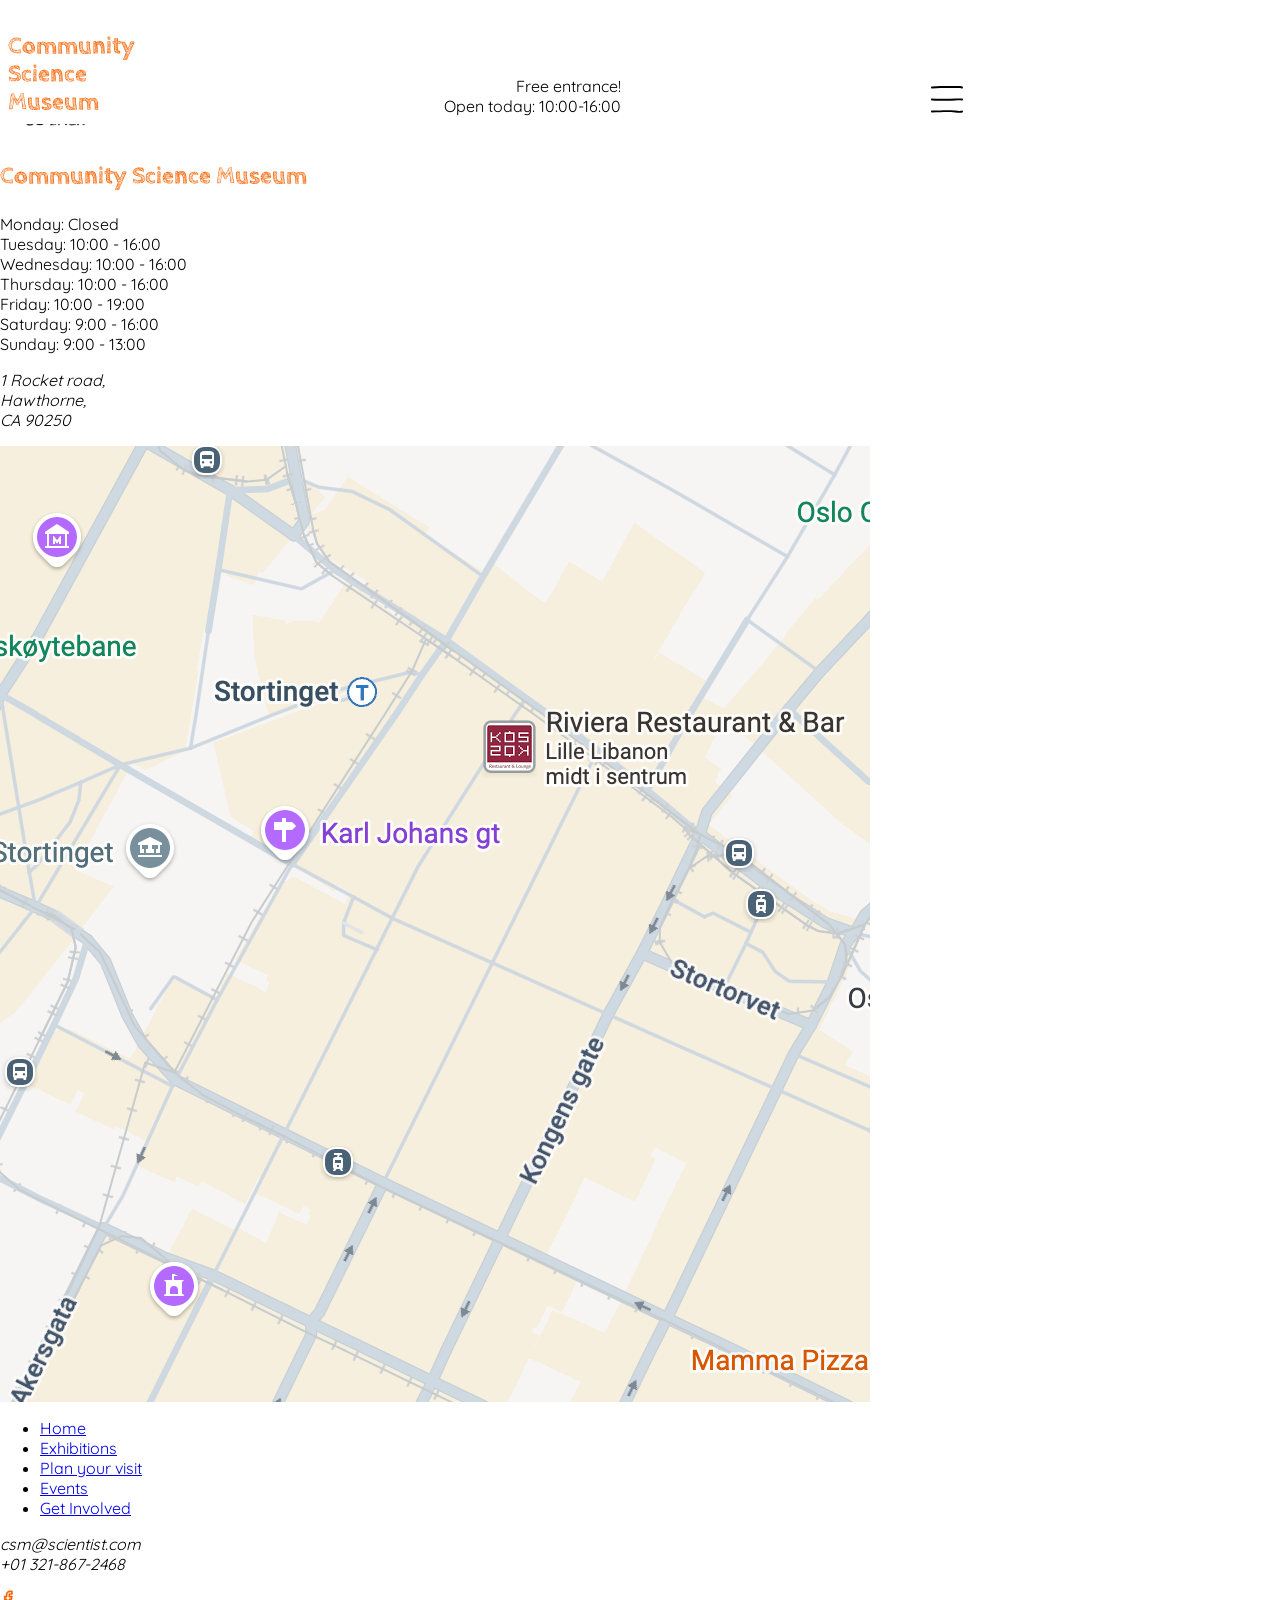
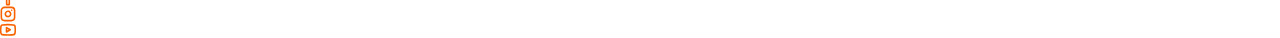
==== coming-soon.html @ 7a9d855d "Finished header, with hamburger menu. added scribble.border" ====
<!doctype html>
<html lang="en">
  <head>
    <meta charset="UTF-8" />
    <meta name="viewport" content="width=device-width, initial-scale=1.0" />
    <meta
      name="description"
      content="This page is a placeholder for an upcoming page for the Community Science Museum. Check back soon for more details about this exciting feature."
    />
    <title>Coming soon</title>
    <link rel="stylesheet" href="style.css" />
    <link rel="preconnect" href="https://fonts.googleapis.com">
    <link rel="preconnect" href="https://fonts.gstatic.com" crossorigin>
    <link href="https://fonts.googleapis.com/css2?family=Cabin+Sketch:wght@400;700&family=Quicksand:wght@300..700&display=swap" rel="stylesheet">
  </head>
  <body>
    <header>
      <a class="logo" href="index.html">Community <br>Science <br>Museum</a>
      <p>Free entrance!<br />Open today: 10:00-16:00</p>
      <input type="checkbox" id="menu-toggle" class="menu-toggle">
      <label for="menu-toggle" class="hamburger-icon">
        <img src="images/hamburger.svg" alt=""/>
      </label>
      <label for="menu-toggle" class="menu-overlay"></label>
      <nav aria-label="Main navigation">
        <ul>
          <li><a href="index.html" class="scribble-box" >Home</a></li>
          <li><a href="exhibitions.html" class="scribble-box">Exhibitions</a></li>
          <li><a href="visit.html" class="scribble-box">Plan your visit</a></li>
          <li><a href="events.html" class="scribble-box" class="active">Events</a></li>
          <li><a href="involve.html" class="scribble-box">Get Involved</a></li>
        </ul>
      </nav>
    </header>
    <main>
      <h1>Coming soon</h1>
      <a href="events.html" class="btn">go back</a>
    </main>
    <footer>
      <p class="logo">Community Science Museum</p>
      <p>
        Monday: Closed<br />Tuesday: 10:00 - 16:00<br />Wednesday: 10:00 -
        16:00<br />Thursday: 10:00 - 16:00<br />Friday: 10:00 - 19:00<br />Saturday:
        9:00 - 16:00<br />Sunday: 9:00 - 13:00
      </p>
      <address class="location">
        <p>1 Rocket road,<br />Hawthorne,<br />CA 90250</p>
        <img
          src="images/location.png"
          alt="Location of the museum on a street map"
        />
      </address>
      <nav aria-label="Footer navigation">
        <ul>
          <li><a href="index.html">Home</a></li>
          <li><a href="exhibitions.html">Exhibitions</a></li>
          <li><a href="visit.html">Plan your visit</a></li>
          <li><a href="events.html">Events</a></li>
          <li><a href="involve.html">Get Involved</a></li>
        </ul>
      </nav>
      <address class="contact">
        <p>csm@scientist.com<br />+01 321-867-2468</p>
        <div class="social">
          <a href="https://www.facebook.com/"
            ><img src="images/facebook.svg" alt="Visit our Facebook page"
          /></a>
          <a href="https://www.instagram.com/"
            ><img src="images/instagram.svg" alt="Visit our Instagram page"
          /></a>
          <a href="https://youtube.com/"
            ><img src="images/youtube.svg" alt="Visit our YouTube page"
          /></a>
        </div>
      </address>
    </footer>
  </body>
</html>
---- style.css ----
:root { 
  --primary-color: #000000; 
  --neutral-color: #ffffff; 
  --secondary-color: #f76300; 

  --font-heading: 'Cabin Sketch', sans-serif;
  --font-body: 'Quicksand', sans-serif;

  --font-size-body: 1rem;
  --font-size-h3: 1.25rem;
  --font-size-h2: 1.5rem;
  --font-size-h1: 2.5rem;

--border-scribble: url('images/scribble-border.svg') 30 / 30px / 0 round;
} 

* {
  box-sizing: border-box;
}

img {
  max-width: 100%;
  height: auto;
  display: block;
}

body {
  font-family: var(--font-body);
  font-size: var(--font-size-body);
  background-color: var(--neutral-color);
  color: var(--primary-color);
  width: 100%;
  margin: 0;
}

main {
  padding: 0.5rem;
}

h1 {
  font-family: var(--font-heading);
  font-weight: bold;
  color: var(--primary-color);
  font-size: var(--font-size-h1);
}

h2 {
  font-family: var(--font-heading);
  color: var(--primary-color);
  font-size: var(--font-size-h2);
}

h3 {
  font-family: var(--font-heading);
  color: var(--primary-color);
  font-size: var(--font-size-h3);
}

.scribble-box {
  border-image: var(--border-scribble);
  border-style: solid;
  border-width: 10px;
}

.btn {
  font-family: var(--font-heading);
  background-color: var(--neutral-color);
  color: var(--primary-color);
  padding: 0.5rem 1rem;
  border-radius: 4px;
  text-decoration: none;
  text-transform: uppercase;
}

.btn-orange {
  background-color: var(--secondary-color);
}

/* Header styles */
header {
  display: flex;
  justify-content: space-between;
  align-items: flex-end;
  padding: 2rem  0.5rem 0.5rem;
  background-color: var(--neutral-color);
  position: fixed;
  width: 100%;
  top: 0;
  left: 0;
  z-index: 100;
}
.logo {
  color: var(--secondary-color);
  font-family: var(--font-heading);
  font-size: var(--font-size-h2);
  font-weight: bold;
  text-decoration: none;
}

header p {
  text-align: right;
  margin: 0;
}

/*hamburger menu */
.menu-toggle {
  position: absolute;
  opacity: 0;
  pointer-events: none;
}

.menu-overlay {
  display: none;
  position: fixed;
  inset: 0;
  z-index: 20;
}

.menu-toggle:checked ~ .menu-overlay {
  display: block;
}

header nav ul {
 flex-direction: column;
 list-style: none;
 margin: 0;
 padding: 0;  
 position: absolute;
 top: 100%;
  right: 0;
  width: 100%;
  background-color: var(--neutral-color);
  max-height: 0;
  overflow: hidden;
  transition: max-height 0.3s ease;
  z-index: 30;
}

.menu-toggle:checked ~ nav ul {
  max-height: 500px; 
  }

header nav ul li a{ 
  display: block;
  padding: 1rem;
  text-align: center;
  text-decoration: none;
  font-family: var(--font-heading);
  font-size: var(--font-size-h3);
  color: var(--primary-color);
  }

.hamburger-icon {
  display: flex;
  align-items: center;
  position: relative;
  z-index: 40;
 }

.hamburger-icon img {
  display: block;
  width: 2rem;
  height: auto;
  padding-bottom: 0.2rem;
 }


/* Index*/
.hero {
  padding-top: 116px;
}



  /* HUSKELISTE
  1. feste header, ikke scrollbar
  2. legge til hamburger meny i resten av sidene
  3. klikke utenfor for å lukke menuen
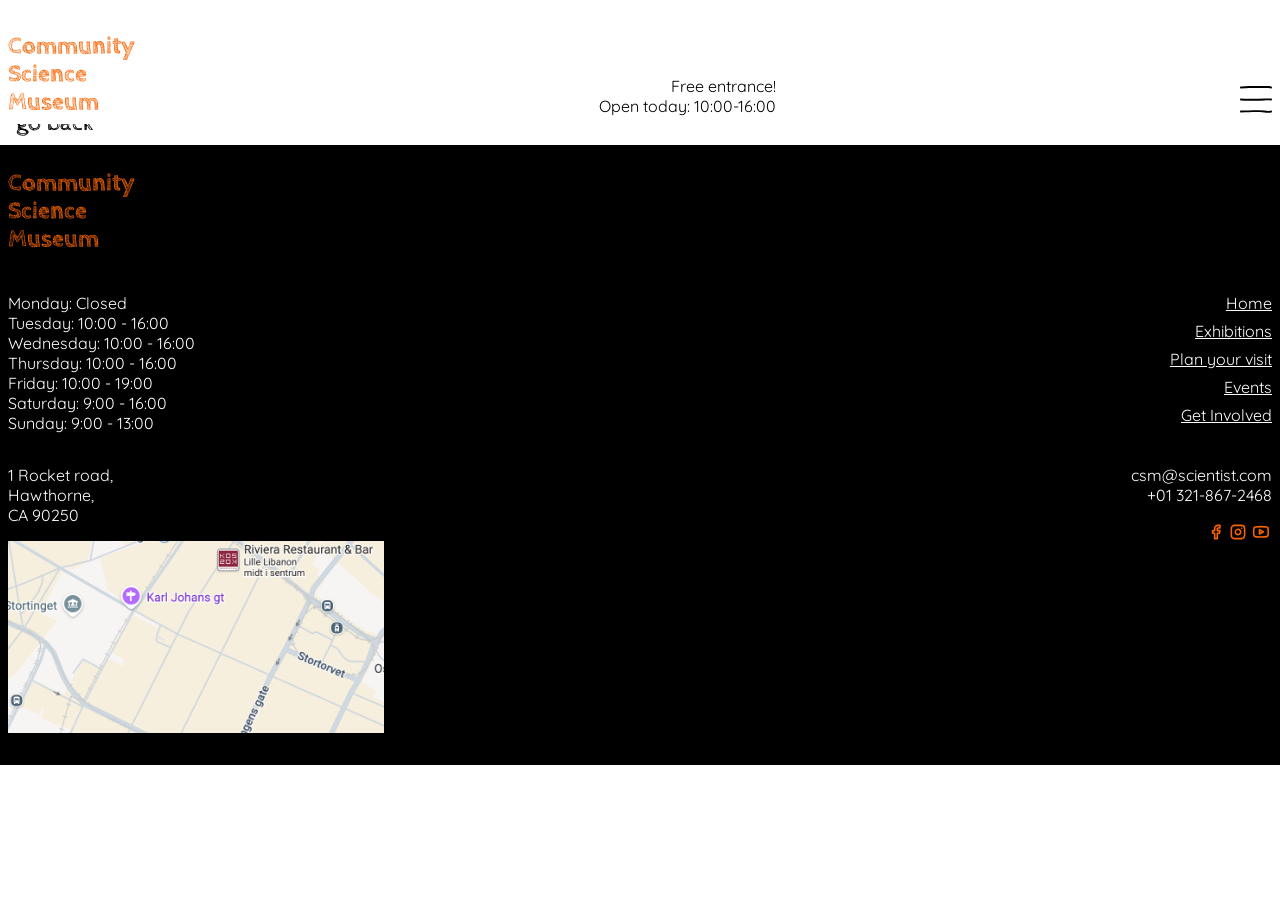
==== commit e932e360: "finished footer and fixed meny width" ====
--- a/coming-soon.html
+++ b/coming-soon.html
@@ -27,7 +27,7 @@
           <li><a href="index.html" class="scribble-box" >Home</a></li>
           <li><a href="exhibitions.html" class="scribble-box">Exhibitions</a></li>
           <li><a href="visit.html" class="scribble-box">Plan your visit</a></li>
-          <li><a href="events.html" class="scribble-box" class="active">Events</a></li>
+          <li><a href="events.html" class="scribble-box active">Events</a></li>
           <li><a href="involve.html" class="scribble-box">Get Involved</a></li>
         </ul>
       </nav>
@@ -37,8 +37,8 @@
       <a href="events.html" class="btn">go back</a>
     </main>
     <footer>
-      <p class="logo">Community Science Museum</p>
-      <p>
+      <p class="logo">Community<br>Science<br>Museum</p>
+      <p class="hours">
         Monday: Closed<br />Tuesday: 10:00 - 16:00<br />Wednesday: 10:00 -
         16:00<br />Thursday: 10:00 - 16:00<br />Friday: 10:00 - 19:00<br />Saturday:
         9:00 - 16:00<br />Sunday: 9:00 - 13:00
--- a/style.css
+++ b/style.css
@@ -64,19 +64,19 @@
 
 .btn {
   font-family: var(--font-heading);
-  background-color: var(--neutral-color);
-  color: var(--primary-color);
-  padding: 0.5rem 1rem;
-  border-radius: 4px;
-  text-decoration: none;
-  text-transform: uppercase;
+  font-size: var(--font-size-h2);
+  background-color: var(--neutral-color);
+  color: var(--primary-color);
+  padding: 0rem 0.5rem;
+  border-radius: 10px;
+  text-decoration: none;
 }
 
 .btn-orange {
   background-color: var(--secondary-color);
 }
 
-/* Header styles */
+/* Header */
 header {
   display: flex;
   justify-content: space-between;
@@ -102,7 +102,7 @@
   margin: 0;
 }
 
-/*hamburger menu */
+/* Hamburger menu */
 .menu-toggle {
   position: absolute;
   opacity: 0;
@@ -125,9 +125,6 @@
  list-style: none;
  margin: 0;
  padding: 0;  
- position: absolute;
- top: 100%;
-  right: 0;
   width: 100%;
   background-color: var(--neutral-color);
   max-height: 0;
@@ -135,7 +132,13 @@
   transition: max-height 0.3s ease;
   z-index: 30;
 }
-
+header nav  {
+ position: absolute;
+ top: 100%;
+  right: 0;
+  left: 0;
+  width: 100%;
+}
 .menu-toggle:checked ~ nav ul {
   max-height: 500px; 
   }
@@ -143,6 +146,7 @@
 header nav ul li a{ 
   display: block;
   padding: 1rem;
+  margin: 0.1rem;
   text-align: center;
   text-decoration: none;
   font-family: var(--font-heading);
@@ -164,16 +168,117 @@
   padding-bottom: 0.2rem;
  }
 
-
+/* Footer */
+
+footer  {
+  background-color: var(--primary-color);
+  display: grid;  
+  grid-template-columns: 1fr 1fr;
+}
+
+footer p  {
+  padding-left: 0.5rem;
+  color: var(--neutral-color);
+}
+
+.hours  {
+  grid-column: 1;
+  grid-row: 2;
+}
+ .location {
+  grid-column: 1;
+  padding-bottom: 2rem;
+ }
+
+ address {
+     font-style: normal;
+ }
+
+
+address.location img {
+  max-width: 60%;
+  aspect-ratio: 2 / 1;
+  object-fit: cover;
+  padding-left: 0.5rem;
+}
+footer a {
+  color: var(--neutral-color);
+}
+
+footer nav  {
+  grid-column: 2;
+  grid-row: 2;
+  text-align: end;
+}
+
+footer nav li {
+  padding-bottom: 0.5rem;
+  padding-right: 0.5rem;
+}
+
+.social {
+  display: flex;
+  justify-content: flex-end;
+}
+
+.contact {
+ 
+  padding-right: 0.5rem;
+  grid-column: 2;
+  text-align: end;
+}
+.social img {
+  padding: 0.2rem;
+}
 /* Index*/
 .hero {
   padding-top: 116px;
-}
-
-
+  position: relative;  
+}
+
+.hero img {
+  width: 100%;
+  height: auto;
+  display: block;
+}
+
+.hero .btn {
+  position: absolute;
+  bottom: 2.5rem;
+  left: 60%;
+ } 
+
+ .cards {
+  display: grid;
+  gap: 1.5rem;
+  margin: 1rem;
+}
+
+.card a{ 
+  display: flex;
+  flex-direction: row;
+  text-decoration: none;
+  color: var(--primary-color);
+}
+
+.card-text  {
+  flex: 1;
+  min-width: 0;
+  display: flex;
+  flex-direction: column;
+  justify-content: center;
+  align-items: center;
+  text-align: center;
+}
+
+.card a img {
+  flex: 1;
+  object-fit: cover;
+  width: 100%;
+  height: auto;
+  min-width: 0;
+}
 
   /* HUSKELISTE
-  1. feste header, ikke scrollbar
-  2. legge til hamburger meny i resten av sidene
-  3. klikke utenfor for å lukke menuen
+  1. Tekst i knapp må ikke breake
   
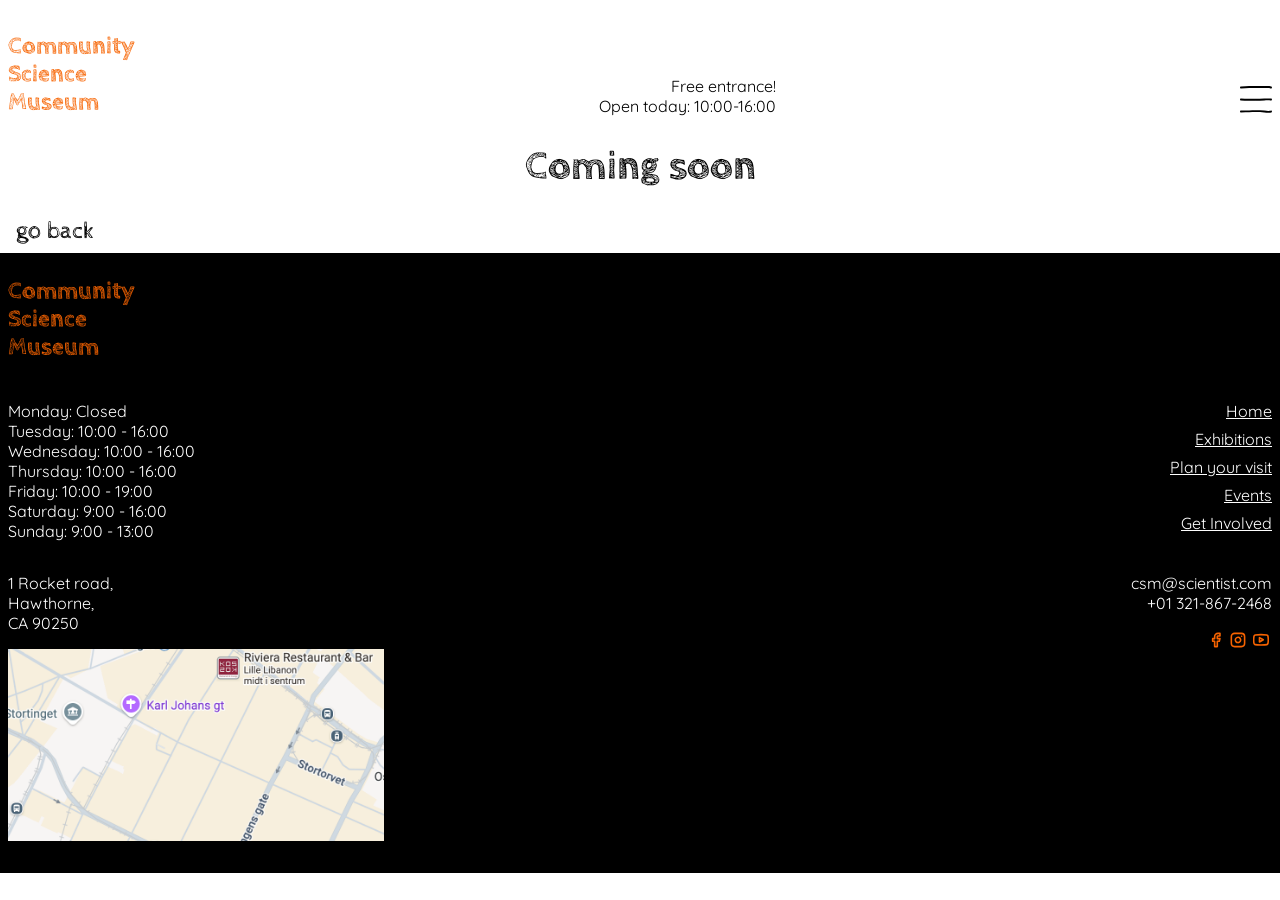
==== commit b8bb8964: "Fixed header overlap in all pages, finished exhibitions page" ====
--- a/coming-soon.html
+++ b/coming-soon.html
@@ -12,6 +12,8 @@
     <link rel="preconnect" href="https://fonts.googleapis.com">
     <link rel="preconnect" href="https://fonts.gstatic.com" crossorigin>
     <link href="https://fonts.googleapis.com/css2?family=Cabin+Sketch:wght@400;700&family=Quicksand:wght@300..700&display=swap" rel="stylesheet">
+    <link rel="icon" type="image/svg" href="images/favicon.svg"/>
+
   </head>
   <body>
     <header>
@@ -32,7 +34,7 @@
         </ul>
       </nav>
     </header>
-    <main>
+    <main class="page-content">
       <h1>Coming soon</h1>
       <a href="events.html" class="btn">go back</a>
     </main>
--- a/style.css
+++ b/style.css
@@ -11,7 +11,7 @@
   --font-size-h2: 1.5rem;
   --font-size-h1: 2.5rem;
 
---border-scribble: url('images/scribble-border.svg') 30 / 30px / 0 round;
+--border-scribble: url('images/scribble-border.svg') 30 / 2rem / 0 round;
 } 
 
 * {
@@ -36,30 +36,37 @@
 main {
   padding: 0.5rem;
 }
+.page-content{
+  padding-top: 116px;
+}
 
 h1 {
   font-family: var(--font-heading);
   font-weight: bold;
   color: var(--primary-color);
   font-size: var(--font-size-h1);
+  text-align: center;
 }
 
 h2 {
   font-family: var(--font-heading);
   color: var(--primary-color);
   font-size: var(--font-size-h2);
+  text-align: center;
+  font-weight: normal;
 }
 
 h3 {
   font-family: var(--font-heading);
   color: var(--primary-color);
   font-size: var(--font-size-h3);
+  font-weight: normal;
 }
 
 .scribble-box {
   border-image: var(--border-scribble);
   border-style: solid;
-  border-width: 10px;
+  border-width: 0.5rem;
 }
 
 .btn {
@@ -130,7 +137,6 @@
   max-height: 0;
   overflow: hidden;
   transition: max-height 0.3s ease;
-  z-index: 30;
 }
 header nav  {
  position: absolute;
@@ -138,6 +144,7 @@
   right: 0;
   left: 0;
   width: 100%;
+  z-index: 30;
 }
 .menu-toggle:checked ~ nav ul {
   max-height: 500px; 
@@ -250,8 +257,10 @@
 
  .cards {
   display: grid;
+  grid-template-columns: 1fr;
   gap: 1.5rem;
   margin: 1rem;
+  align-items: stretch;
 }
 
 .card a{ 
@@ -259,6 +268,8 @@
   flex-direction: row;
   text-decoration: none;
   color: var(--primary-color);
+  /* height: 100%; */
+  align-items: flex-start;
 }
 
 .card-text  {
@@ -269,6 +280,15 @@
   justify-content: center;
   align-items: center;
   text-align: center;
+  align-self: stretch;
+  gap: 0.1rem;
+}
+.card-text h3 {
+  margin: 0.5rem;
+}
+
+.card-text p {
+  margin: 0.5rem;
 }
 
 .card a img {
@@ -277,8 +297,64 @@
   width: 100%;
   height: auto;
   min-width: 0;
+  aspect-ratio: 1 / 1;
+}
+
+.card {
+  padding: 0.2rem;
+}
+
+.index-h1 {
+  color: var(--secondary-color);
+}
+/* .intro img {
+  height: 20rem;
+  object-fit: cover;
+  width: 100%;
+}  */
+.explore a {
+  color: var(--primary-color);
+}
+
+summary {
+  font-family: var(--font-heading);
+  font-size: var(--font-size-h3);
+  cursor: pointer;
+  padding: 0.2rem;
+}
+
+summary::marker {
+  color: var(--secondary-color);
+}
+
+/* exhibitions */
+.exhibition h2 {
+  margin: 0;
+}
+ .exhibition img {
+  margin-top: 0.5rem;
+  margin-bottom: 0.5rem;
+aspect-ratio: 3 / 1;
+  object-fit: cover;
+  width: 100%;
+ }
+.exhibition p {
+  margin-bottom: 0.2rem;
+}
+
+.discovery-lab img {
+aspect-ratio: 2 / 1;
 }
 
   /* HUSKELISTE
+  1. alle sider trenger 11px padding top pga header.
+
+  index
   1. Tekst i knapp må ikke breake
-  +  2. vurdere størrelse på .intro img
+  3. legge ved bilde i explore section? 
+  
+  exhibitions
+
+  visit
+  1.designe og lage contact form
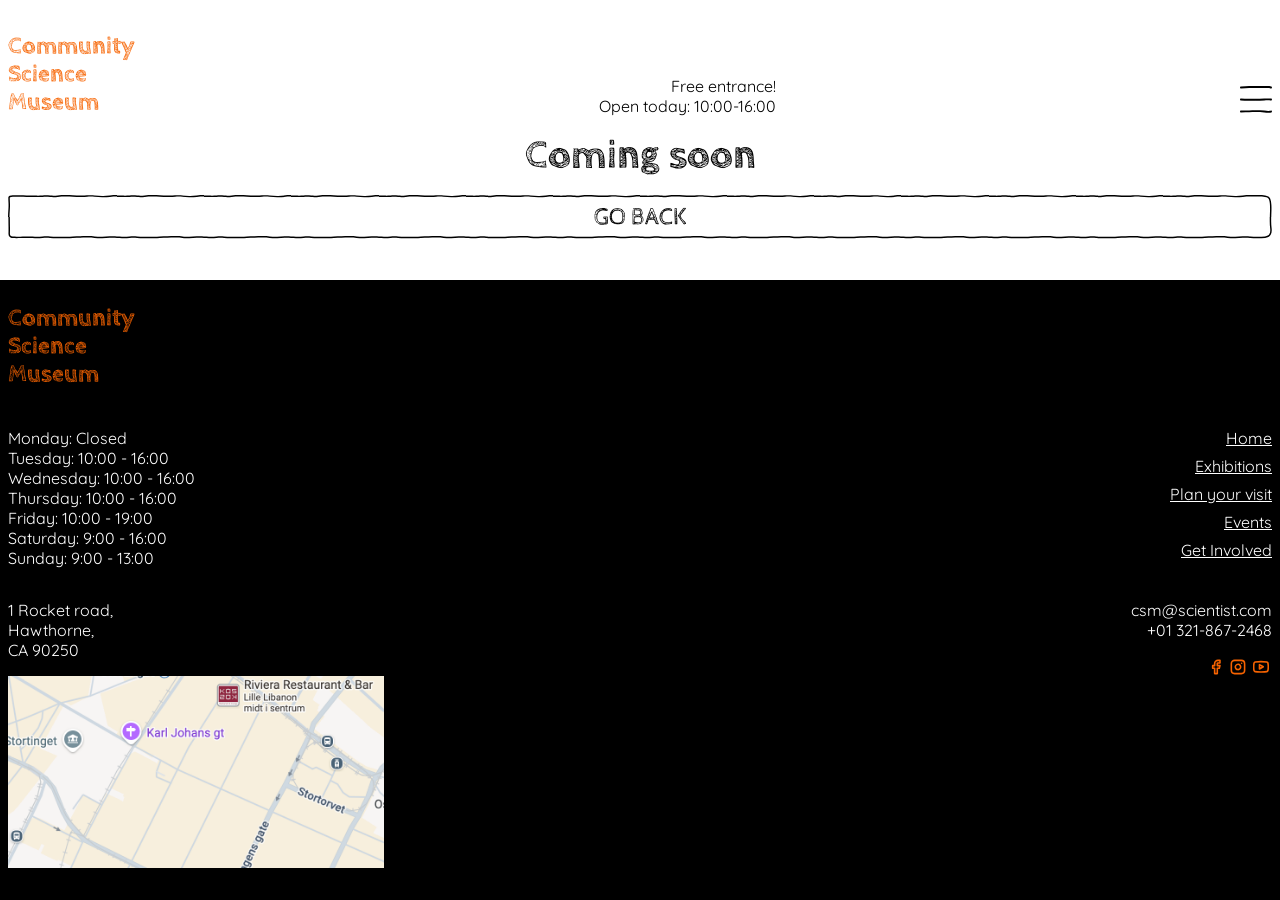
==== commit 78bb84eb: "Finished coming-soon and involve pages" ====
--- a/coming-soon.html
+++ b/coming-soon.html
@@ -36,7 +36,7 @@
     </header>
     <main class="page-content">
       <h1>Coming soon</h1>
-      <a href="events.html" class="btn">go back</a>
+      <a href="events.html" class="btn scribble-box coming-soon">go back</a>
     </main>
     <footer>
       <p class="logo">Community<br>Science<br>Museum</p>
--- a/style.css
+++ b/style.css
@@ -25,6 +25,9 @@
 }
 
 body {
+  display: flex;
+  flex-direction: column;
+  min-height: 100vh;
   font-family: var(--font-body);
   font-size: var(--font-size-body);
   background-color: var(--neutral-color);
@@ -34,10 +37,16 @@
 }
 
 main {
+  flex: 1;
   padding: 0.5rem;
+  padding-bottom: 2rem;
 }
 .page-content{
   padding-top: 116px;
+}
+
+.page-content h1{
+  margin: 1rem;
 }
 
 h1 {
@@ -77,12 +86,9 @@
   padding: 0rem 0.5rem;
   border-radius: 10px;
   text-decoration: none;
-}
-
-.btn-orange {
-  background-color: var(--secondary-color);
-}
-
+  text-align: center;
+  white-space: nowrap;
+}
 /* Header */
 header {
   display: flex;
@@ -252,7 +258,7 @@
 .hero .btn {
   position: absolute;
   bottom: 2.5rem;
-  left: 60%;
+  left: 50%;
  } 
 
  .cards {
@@ -328,7 +334,12 @@
 }
 
 /* exhibitions */
-.exhibition h2 {
+.exhibition-list, .event-list {
+  display: grid;
+  grid-template-columns: 1;
+  row-gap: 1rem;
+}
+.exhibition h2, .event h2 {
   margin: 0;
 }
  .exhibition img {
@@ -345,6 +356,89 @@
 .discovery-lab img {
 aspect-ratio: 2 / 1;
 }
+
+/* Events */
+
+.event {
+  position: relative;
+  display: grid;
+  grid-template-columns: 1fr 1fr;
+  align-items: stretch;
+}
+
+.event-date {
+  font-family: var(--font-heading);
+  font-size: var(--font-size-h3);
+  color: var(--secondary-color);
+  text-align: center;
+  margin-bottom: 0;
+  margin-top: 0.5rem;
+  grid-column: 1 / -1;
+}
+
+.event h2 {
+    grid-column: 1 / -1;
+    margin-bottom: 0.5rem;
+}
+
+.btn-orange {
+  background-color: var(--secondary-color);
+  font-size: var(--font-size-h3);
+  text-transform: uppercase;
+  margin: 0;
+  padding-left: 1rem;
+  padding-right: 1rem;
+}
+.status.disabled {
+  cursor: default;
+}
+.event-status {
+  position: absolute;
+  top: -0.5rem;
+  right: -0.7rem;
+  transform: rotate(7deg);
+  margin: 0;
+}
+
+.event-status.left {
+  right: auto;
+  left: -0.7rem;
+  top: -0.5rem;
+  transform: rotate(-7deg);
+}
+
+.event-text {
+  margin: 0.5rem;
+  grid-column: 1;
+  align-self: center;
+}
+
+.event img {
+  grid-column: 2;
+  object-fit: cover;
+  width: 100%;
+  aspect-ratio: 4 / 3;
+}
+
+/* Involve + coming soon*/
+
+.involve-item h2 {
+  text-align: start;
+  margin-bottom: 0.2rem;
+}
+
+.involve-item p {
+  text-align: start;
+  margin-top: 0;
+}
+
+.coming-soon {
+  display: flex;
+  justify-content: center;
+  with: 100%;
+  text-transform: uppercase;
+}
+
 
   /* HUSKELISTE
   1. alle sider trenger 11px padding top pga header.
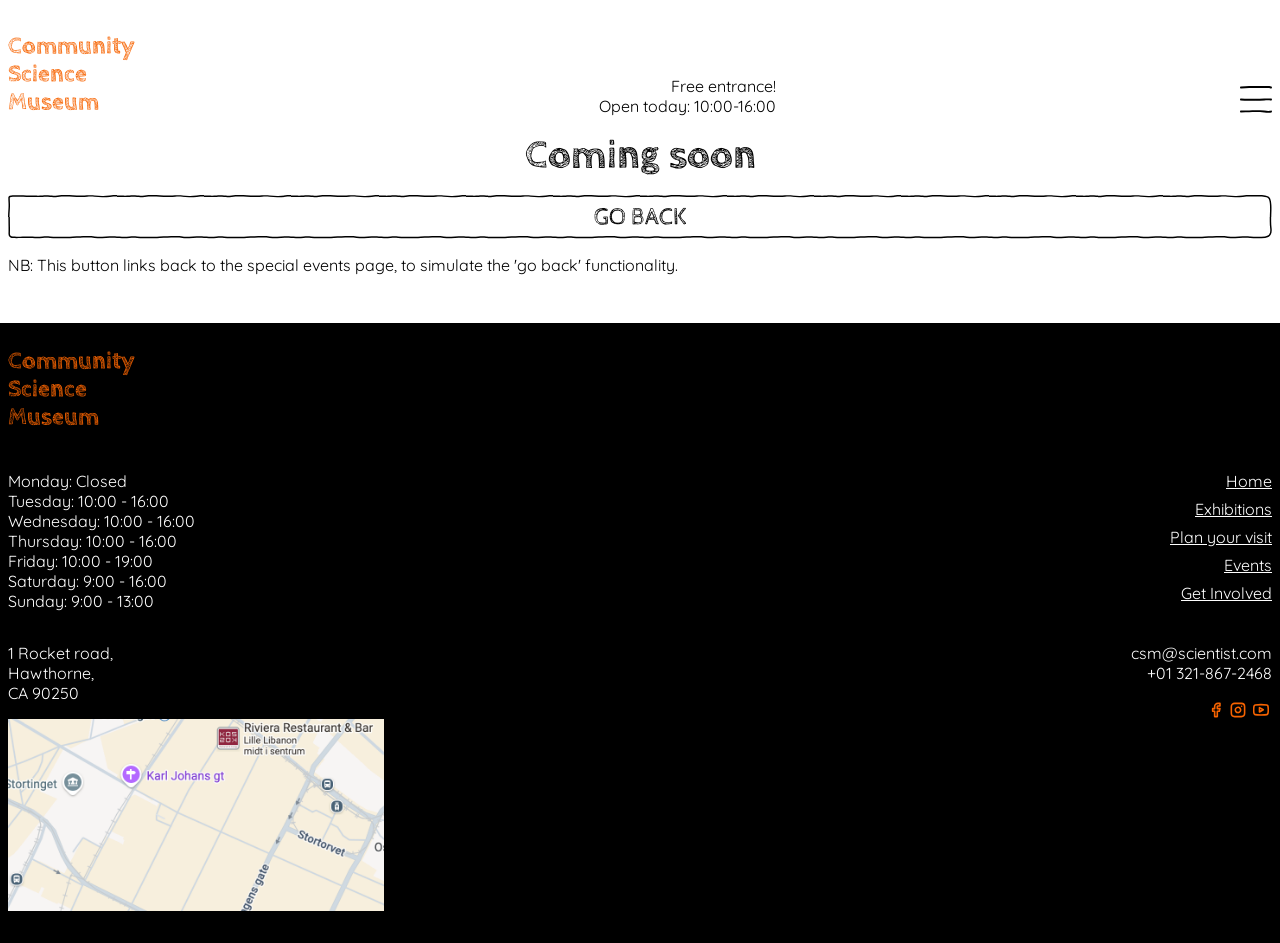
==== commit 9a8cdbce: "Finished contact form and linked from index direct to form" ====
--- a/coming-soon.html
+++ b/coming-soon.html
@@ -36,7 +36,8 @@
     </header>
     <main class="page-content">
       <h1>Coming soon</h1>
-      <a href="events.html" class="btn scribble-box coming-soon">go back</a>
+      <a href="events.html" class="btn scribble-box full-width">go back</a>
+      <p>NB: This button links back to the special events page, to simulate the 'go back' functionality.</p>
     </main>
     <footer>
       <p class="logo">Community<br>Science<br>Museum</p>
--- a/style.css
+++ b/style.css
@@ -61,7 +61,7 @@
   font-family: var(--font-heading);
   color: var(--primary-color);
   font-size: var(--font-size-h2);
-  text-align: center;
+  text-align: start;
   font-weight: normal;
 }
 
@@ -313,11 +313,17 @@
 .index-h1 {
   color: var(--secondary-color);
 }
+
+#contact {
+  scroll-margin-top: 116px;
+}
+
 /* .intro img {
   height: 20rem;
   object-fit: cover;
   width: 100%;
 }  */
+
 .explore a {
   color: var(--primary-color);
 }
@@ -379,6 +385,7 @@
 .event h2 {
     grid-column: 1 / -1;
     margin-bottom: 0.5rem;
+    text-align: center;
 }
 
 .btn-orange {
@@ -432,23 +439,58 @@
   margin-top: 0;
 }
 
-.coming-soon {
+.full-width {
   display: flex;
   justify-content: center;
-  with: 100%;
+  width: 100%;
   text-transform: uppercase;
 }
 
-
+/* Visit */
+
+.contact-form {
+  display: flex;
+  flex-direction: column;
+  gap: 0.5rem;
+  margin-top: 1rem;
+}
+
+.hidden{
+  position: absolute;
+  left: -9999px;
+  overflow: hidden;
+}
+
+::placeholder {
+  color: var(--primary-color);
+  font-family: var(--font-body);
+  font-size: var(--font-size-body);
+  font-style: italic;
+  opacity: 0.7;
+}
+
+.form-field {
+  padding: 0.5rem;
+  border: 1px solid var(--primary-color);
+  background-color: lightgray;
+  font-family: var(--font-body);
+  font-size: var(--font-size-body);
+  box-shadow: inset 0.1rem 0.2rem 0.1rem rgba(0, 0, 0, 0.1);
+}
+
+textarea.form-field {
+  min-height: 7rem;
+  resize: vertical;
+}
   /* HUSKELISTE
-  1. alle sider trenger 11px padding top pga header.
+  1. fikse screeshots feil
 
   index
   1. Tekst i knapp må ikke breake
   2. vurdere størrelse på .intro img
-  3. legge ved bilde i explore section? 
+  3. legge ved bilde i explore section, det hopper veldig med pil funkjsonen? 
   
   exhibitions
 
   visit
-  1.designe og lage contact form+ 
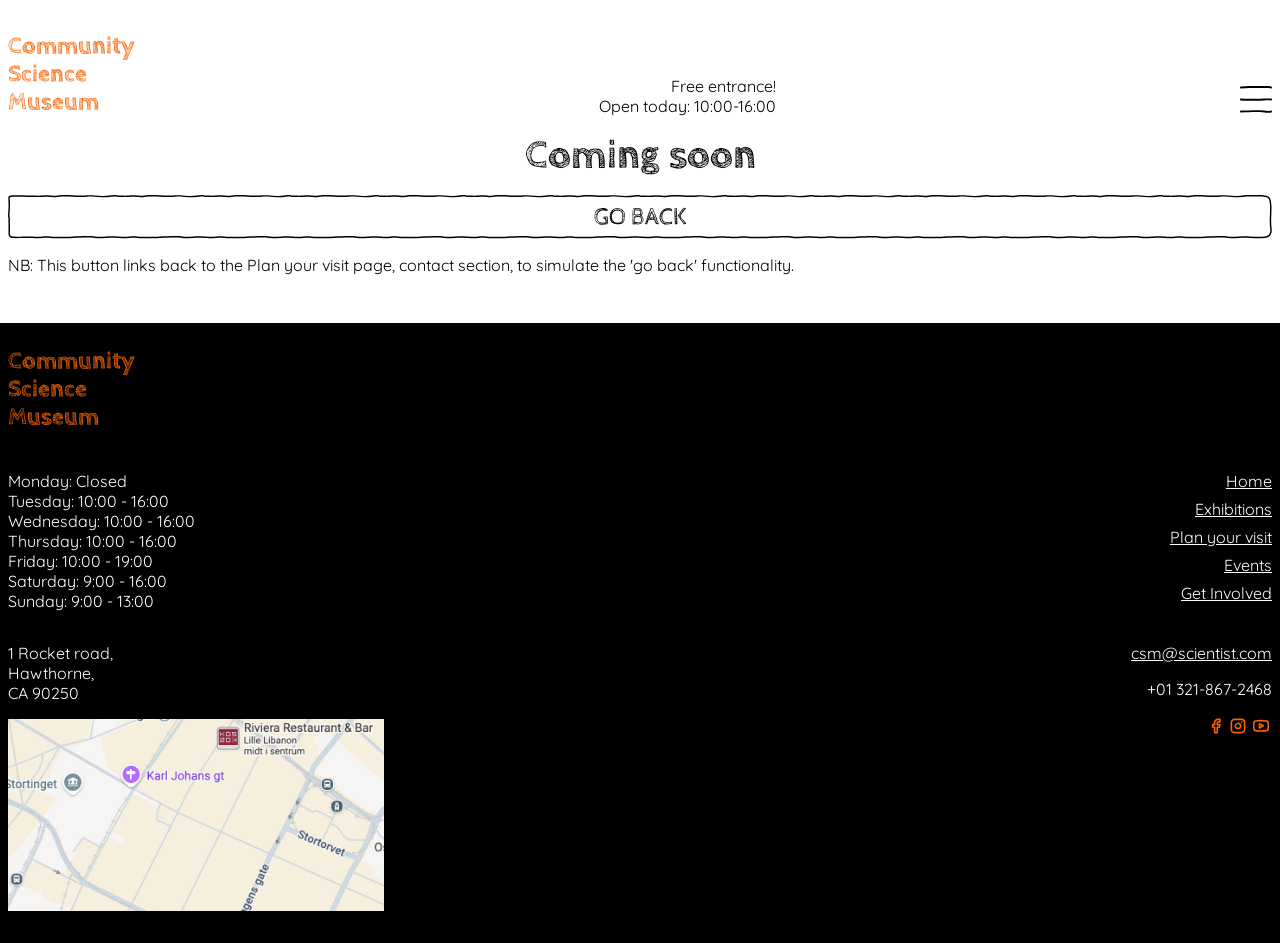
==== commit 50c629fd: "Edited all footer contact links, finished visit page" ====
--- a/coming-soon.html
+++ b/coming-soon.html
@@ -36,8 +36,8 @@
     </header>
     <main class="page-content">
       <h1>Coming soon</h1>
-      <a href="events.html" class="btn scribble-box full-width">go back</a>
-      <p>NB: This button links back to the special events page, to simulate the 'go back' functionality.</p>
+      <a href="visit.html#contact" class="btn scribble-box full-width">go back</a>
+      <p>NB: This button links back to the Plan your visit page, contact section, to simulate the 'go back' functionality.</p>
     </main>
     <footer>
       <p class="logo">Community<br>Science<br>Museum</p>
@@ -62,8 +62,11 @@
           <li><a href="involve.html">Get Involved</a></li>
         </ul>
       </nav>
-      <address class="contact">
-        <p>csm@scientist.com<br />+01 321-867-2468</p>
+            <address class="contact">
+        <a href="visit.html#contact" aria-label="Contact us to send a message">
+          <p>csm@scientist.com</p>
+        </a>
+        <p>+01 321-867-2468</p>
         <div class="social">
           <a href="https://www.facebook.com/"
             ><img src="images/facebook.svg" alt="Visit our Facebook page"
--- a/style.css
+++ b/style.css
@@ -88,6 +88,13 @@
   text-decoration: none;
   text-align: center;
   white-space: nowrap;
+}
+
+.full-width {
+  display: flex;
+  justify-content: center;
+  width: 100%;
+  text-transform: uppercase;
 }
 /* Header */
 header {
@@ -208,7 +215,7 @@
  }
 
 
-address.location img {
+.location img {
   max-width: 60%;
   aspect-ratio: 2 / 1;
   object-fit: cover;
@@ -429,21 +436,14 @@
 
 /* Involve + coming soon*/
 
-.involve-item h2 {
+.involve-item h2, .visit-item h2 {
   text-align: start;
   margin-bottom: 0.2rem;
 }
 
-.involve-item p {
+.involve-item p, .visit-item p {
   text-align: start;
   margin-top: 0;
-}
-
-.full-width {
-  display: flex;
-  justify-content: center;
-  width: 100%;
-  text-transform: uppercase;
 }
 
 /* Visit */
@@ -482,6 +482,34 @@
   min-height: 7rem;
   resize: vertical;
 }
+
+.visit-item.address {
+  display: grid;
+  grid-template-columns: 0.75fr 1.25fr;
+  row-gap: 0;
+  align-items: center;
+}
+
+.visit-item.address h2,.visit-item.address p {
+  grid-column: 1;
+  margin: 0;
+}
+
+.visit-item.address .location {
+  grid-column: 2;
+  grid-row: 1 / span 2;
+  max-height: 9rem;
+  width: 100%;
+  height: 100%;
+  object-fit: cover;
+  padding: 1rem 0;
+}
+
+.cafe-img {
+  margin-top: 1rem;
+  width: 100%;
+  height: auto;
+}
   /* HUSKELISTE
   1. fikse screeshots feil
 
@@ -489,8 +517,5 @@
   1. Tekst i knapp må ikke breake
   2. vurdere størrelse på .intro img
   3. legge ved bilde i explore section, det hopper veldig med pil funkjsonen? 
-  
-  exhibitions
-
-  visit
+
  
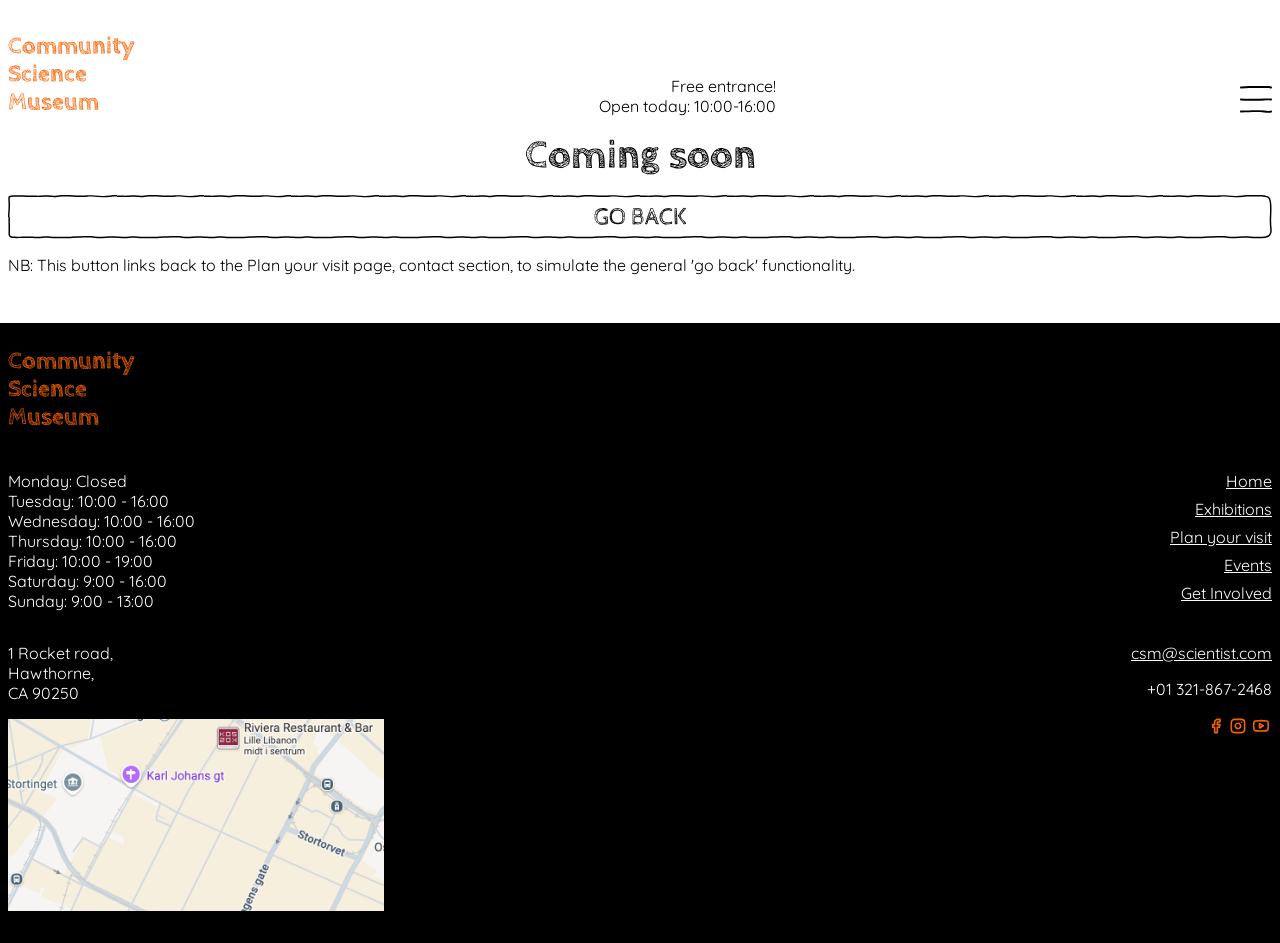
==== commit e1ec175f: "Test align-self stretch on event images for mobile whitespace fix" ====
--- a/coming-soon.html
+++ b/coming-soon.html
@@ -37,7 +37,7 @@
     <main class="page-content">
       <h1>Coming soon</h1>
       <a href="visit.html#contact" class="btn scribble-box full-width">go back</a>
-      <p>NB: This button links back to the Plan your visit page, contact section, to simulate the 'go back' functionality.</p>
+      <p>NB: This button links back to the Plan your visit page, contact section, to simulate the general 'go back' functionality.</p>
     </main>
     <footer>
       <p class="logo">Community<br>Science<br>Museum</p>
--- a/style.css
+++ b/style.css
@@ -432,6 +432,7 @@
   object-fit: cover;
   width: 100%;
   aspect-ratio: 4 / 3;
+  align-self: stretch;
 }
 
 /* Involve + coming soon*/
